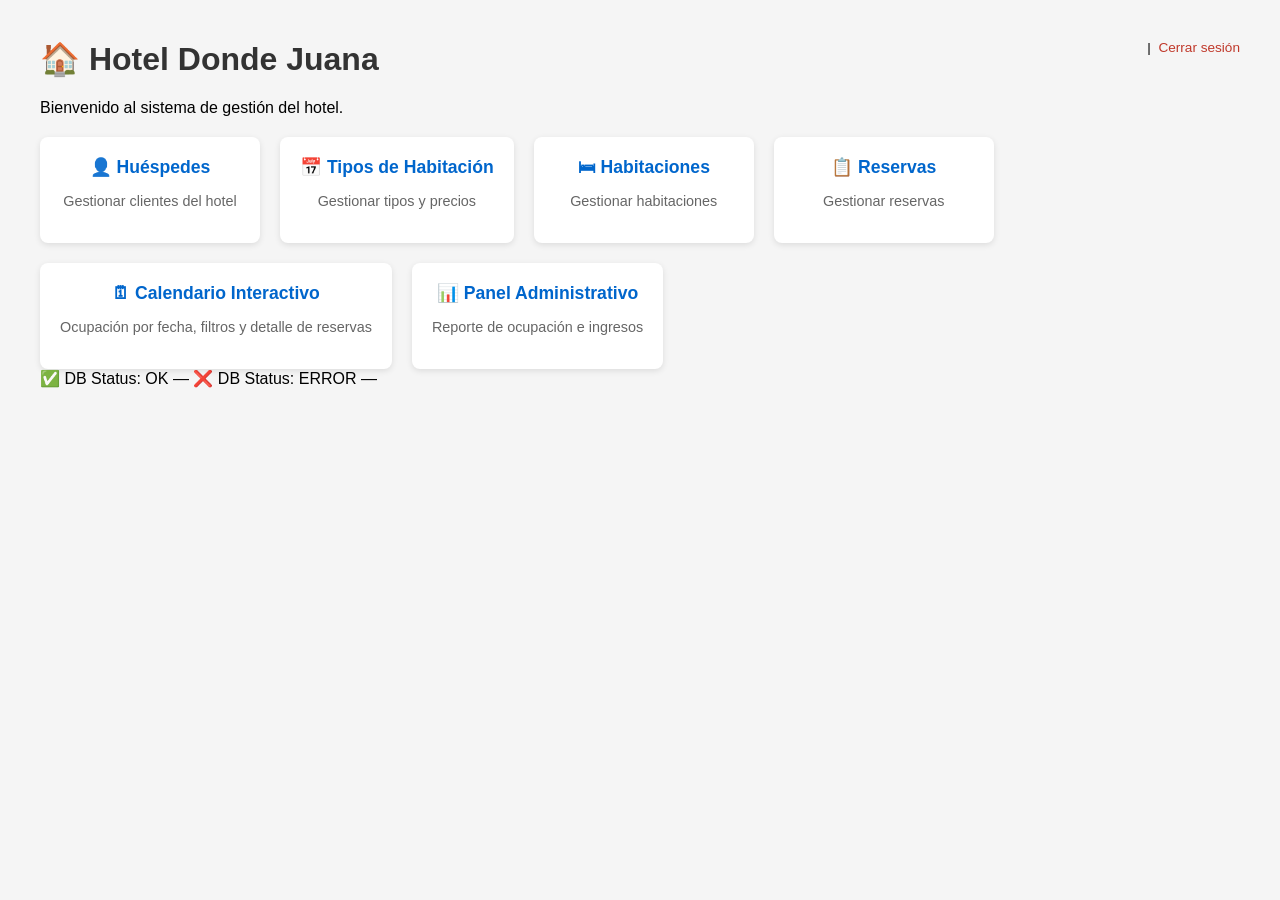
==== index.html @ 13bed2da "moving index.html to branch" ====
<!DOCTYPE html>
<html xmlns:th="http://www.thymeleaf.org"
      xmlns:sec="http://www.thymeleaf.org/extras/spring-security">
<head>
    <meta charset="UTF-8">
    <meta name="viewport" content="width=device-width, initial-scale=1.0">
    <title>Hotel Donde Juana</title>
    <style>
        body { font-family: Arial, sans-serif; margin: 40px; background-color: #f5f5f5; }
        h1 { color: #333; }
        .menu { display: flex; gap: 20px; margin-top: 20px; flex-wrap: wrap; }
        .card { background: white; border-radius: 8px; padding: 20px; min-width: 180px;
                text-align: center; box-shadow: 0 2px 6px rgba(0,0,0,0.1); }
        .card a { text-decoration: none; color: #0066cc; font-size: 1.1em; font-weight: bold; }
        .card a:hover { text-decoration: underline; }
        .card p { color: #666; font-size: 0.9em; }
        .db-status { margin-top: 24px; padding: 10px 16px; border-radius: 6px;
                     display: inline-block; font-size: 0.9em; font-weight: 600; }
        .db-ok  { background: #e8f5e9; color: #1b5e20; border: 1px solid #a5d6a7; }
        .db-err { background: #fdecea; color: #b71c1c; border: 1px solid #ef9a9a; }
        .logout { float: right; font-size: 0.85em; }
        .logout a, .logout-btn { color: #c0392b; text-decoration: none; background: none;
                                  border: none; padding: 0; cursor: pointer; font-size: inherit; }
        .logout a:hover, .logout-btn:hover { text-decoration: underline; }
    </style>
</head>
<body>
<div class="logout">
    <span sec:authentication="name"></span>
    &nbsp;|&nbsp;
    <form th:action="@{/logout}" method="post" style="display:inline;margin:0;padding:0;">
        <input type="hidden" th:name="${_csrf.parameterName}" th:value="${_csrf.token}" />
        <button type="submit" class="logout-btn">Cerrar sesi&oacute;n</button>
    </form>
</div>

<h1>&#127968; Hotel Donde Juana</h1>
<p>Bienvenido al sistema de gesti&oacute;n del hotel.</p>

<div class="menu">
    <div class="card" sec:authorize="hasAuthority('persona.ver')">
        <a th:href="@{/personas}">&#128100; Hu&eacute;spedes</a>
        <p>Gestionar clientes del hotel</p>
    </div>

    <div class="card" sec:authorize="hasAuthority('tipohabitacion.ver')">
        <a th:href="@{/tipos-habitacion}">&#128197; Tipos de Habitaci&oacute;n</a>
        <p>Gestionar tipos y precios</p>
    </div>

    <div class="card" sec:authorize="hasAuthority('habitacion.ver')">
        <a th:href="@{/habitaciones}">&#128719; Habitaciones</a>
        <p>Gestionar habitaciones</p>
    </div>

    <div class="card" sec:authorize="hasAuthority('reserva.ver')">
        <a th:href="@{/reservas}">&#128203; Reservas</a>
        <p>Gestionar reservas</p>
    </div>

    <div class="card" sec:authorize="hasAuthority('calendario.ver')">
        <a th:href="@{/calendario}">&#128467; Calendario Interactivo</a>
        <p>Ocupaci&oacute;n por fecha, filtros y detalle de reservas</p>
    </div>

    <div class="card" sec:authorize="hasAnyAuthority('ROLE_ADMINISTRADOR','ROLE_RECEPCIONISTA')">
        <a th:href="@{/panel-administrativo}">&#128202; Panel Administrativo</a>
        <p>Reporte de ocupaci&oacute;n e ingresos</p>
    </div>
</div>

<div th:class="${dbStatus == 'OK'} ? 'db-status db-ok' : 'db-status db-err'">
    <span th:if="${dbStatus == 'OK'}">&#9989; DB Status: OK &mdash; </span>
    <span th:if="${dbStatus != 'OK'}">&#10060; DB Status: ERROR &mdash; </span>
    <span th:text="${dbDetail}"></span>
</div>
</body>
</html>
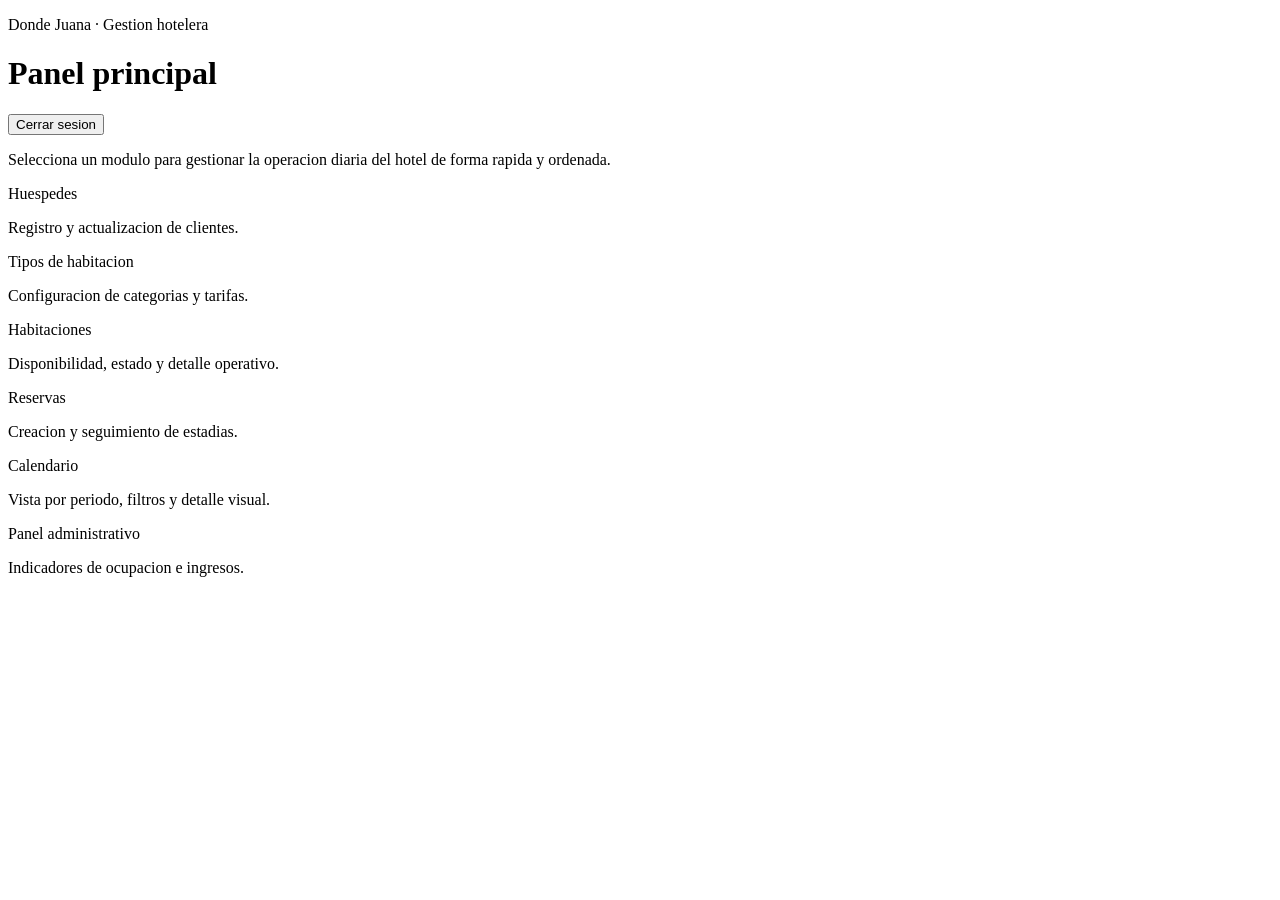
==== commit b2c9b12f: "front end done" ====
--- a/index.html
+++ b/index.html
@@ -5,74 +5,59 @@
     <meta charset="UTF-8">
     <meta name="viewport" content="width=device-width, initial-scale=1.0">
     <title>Hotel Donde Juana</title>
-    <style>
-        body { font-family: Arial, sans-serif; margin: 40px; background-color: #f5f5f5; }
-        h1 { color: #333; }
-        .menu { display: flex; gap: 20px; margin-top: 20px; flex-wrap: wrap; }
-        .card { background: white; border-radius: 8px; padding: 20px; min-width: 180px;
-                text-align: center; box-shadow: 0 2px 6px rgba(0,0,0,0.1); }
-        .card a { text-decoration: none; color: #0066cc; font-size: 1.1em; font-weight: bold; }
-        .card a:hover { text-decoration: underline; }
-        .card p { color: #666; font-size: 0.9em; }
-        .db-status { margin-top: 24px; padding: 10px 16px; border-radius: 6px;
-                     display: inline-block; font-size: 0.9em; font-weight: 600; }
-        .db-ok  { background: #e8f5e9; color: #1b5e20; border: 1px solid #a5d6a7; }
-        .db-err { background: #fdecea; color: #b71c1c; border: 1px solid #ef9a9a; }
-        .logout { float: right; font-size: 0.85em; }
-        .logout a, .logout-btn { color: #c0392b; text-decoration: none; background: none;
-                                  border: none; padding: 0; cursor: pointer; font-size: inherit; }
-        .logout a:hover, .logout-btn:hover { text-decoration: underline; }
-    </style>
+    <link rel="stylesheet" href="/css/design-system.css" th:href="@{/css/design-system.css}">
 </head>
 <body>
-<div class="logout">
-    <span sec:authentication="name"></span>
-    &nbsp;|&nbsp;
-    <form th:action="@{/logout}" method="post" style="display:inline;margin:0;padding:0;">
-        <input type="hidden" th:name="${_csrf.parameterName}" th:value="${_csrf.token}" />
-        <button type="submit" class="logout-btn">Cerrar sesi&oacute;n</button>
-    </form>
-</div>
-
-<h1>&#127968; Hotel Donde Juana</h1>
-<p>Bienvenido al sistema de gesti&oacute;n del hotel.</p>
-
-<div class="menu">
-    <div class="card" sec:authorize="hasAuthority('persona.ver')">
-        <a th:href="@{/personas}">&#128100; Hu&eacute;spedes</a>
-        <p>Gestionar clientes del hotel</p>
+<div class="shell">
+    <div class="head">
+        <div class="title-wrap">
+            <p>Donde Juana · Gestion hotelera</p>
+            <h1>Panel principal</h1>
+        </div>
+        <div class="toolbar">
+            <span class="user-chip" sec:authentication="name"></span>
+            <form th:action="@{/logout}" method="post" class="inline-form">
+                <input type="hidden" th:name="${_csrf.parameterName}" th:value="${_csrf.token}" />
+                <button type="submit" class="btn btn-logout">Cerrar sesion</button>
+            </form>
+        </div>
     </div>
 
-    <div class="card" sec:authorize="hasAuthority('tipohabitacion.ver')">
-        <a th:href="@{/tipos-habitacion}">&#128197; Tipos de Habitaci&oacute;n</a>
-        <p>Gestionar tipos y precios</p>
+    <div class="panel">
+        <p>Selecciona un modulo para gestionar la operacion diaria del hotel de forma rapida y ordenada.</p>
+
+        <div class="menu">
+            <div class="card" sec:authorize="hasAuthority('persona.ver')">
+                <a th:href="@{/personas}">Huespedes</a>
+                <p>Registro y actualizacion de clientes.</p>
+            </div>
+
+            <div class="card" sec:authorize="hasAuthority('tipohabitacion.ver')">
+                <a th:href="@{/tipos-habitacion}">Tipos de habitacion</a>
+                <p>Configuracion de categorias y tarifas.</p>
+            </div>
+
+            <div class="card" sec:authorize="hasAuthority('habitacion.ver')">
+                <a th:href="@{/habitaciones}">Habitaciones</a>
+                <p>Disponibilidad, estado y detalle operativo.</p>
+            </div>
+
+            <div class="card" sec:authorize="hasAuthority('reserva.ver')">
+                <a th:href="@{/reservas}">Reservas</a>
+                <p>Creacion y seguimiento de estadias.</p>
+            </div>
+
+            <div class="card" sec:authorize="hasAuthority('calendario.ver')">
+                <a th:href="@{/calendario}">Calendario</a>
+                <p>Vista por periodo, filtros y detalle visual.</p>
+            </div>
+
+            <div class="card" sec:authorize="hasAnyAuthority('ROLE_ADMINISTRADOR','ROLE_RECEPCIONISTA')">
+                <a th:href="@{/panel-administrativo}">Panel administrativo</a>
+                <p>Indicadores de ocupacion e ingresos.</p>
+            </div>
+        </div>
     </div>
-
-    <div class="card" sec:authorize="hasAuthority('habitacion.ver')">
-        <a th:href="@{/habitaciones}">&#128719; Habitaciones</a>
-        <p>Gestionar habitaciones</p>
-    </div>
-
-    <div class="card" sec:authorize="hasAuthority('reserva.ver')">
-        <a th:href="@{/reservas}">&#128203; Reservas</a>
-        <p>Gestionar reservas</p>
-    </div>
-
-    <div class="card" sec:authorize="hasAuthority('calendario.ver')">
-        <a th:href="@{/calendario}">&#128467; Calendario Interactivo</a>
-        <p>Ocupaci&oacute;n por fecha, filtros y detalle de reservas</p>
-    </div>
-
-    <div class="card" sec:authorize="hasAnyAuthority('ROLE_ADMINISTRADOR','ROLE_RECEPCIONISTA')">
-        <a th:href="@{/panel-administrativo}">&#128202; Panel Administrativo</a>
-        <p>Reporte de ocupaci&oacute;n e ingresos</p>
-    </div>
-</div>
-
-<div th:class="${dbStatus == 'OK'} ? 'db-status db-ok' : 'db-status db-err'">
-    <span th:if="${dbStatus == 'OK'}">&#9989; DB Status: OK &mdash; </span>
-    <span th:if="${dbStatus != 'OK'}">&#10060; DB Status: ERROR &mdash; </span>
-    <span th:text="${dbDetail}"></span>
 </div>
 </body>
 </html>
